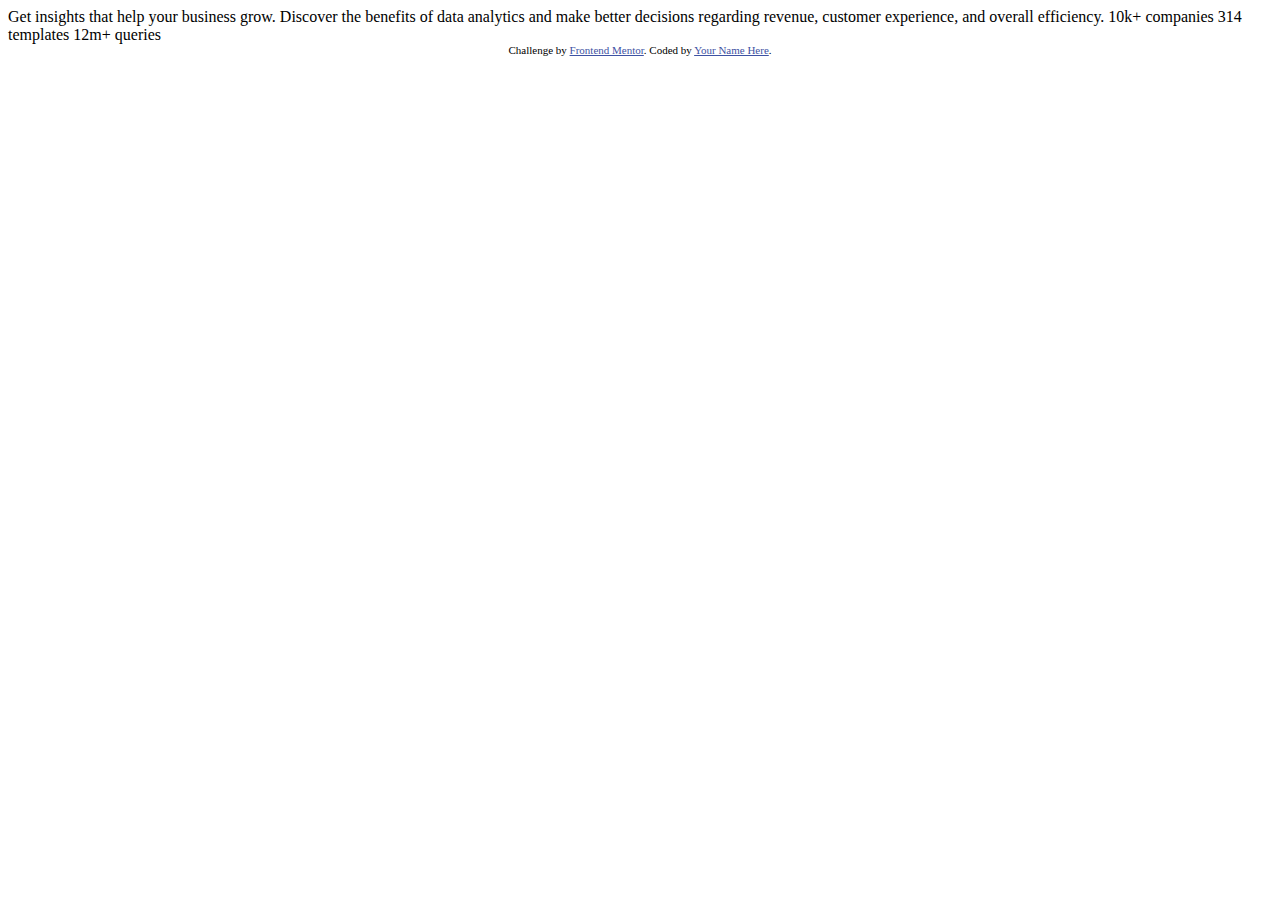
==== stats-preview-card-component-main/index.html @ 5fe0b9ca "Initial" ====
<!DOCTYPE html>
<html lang="en">
<head>
  <meta charset="UTF-8">
  <meta name="viewport" content="width=device-width, initial-scale=1.0"> <!-- displays site properly based on user's device -->

  <link rel="icon" type="image/png" sizes="32x32" href="./images/favicon-32x32.png">
  
  <title>Frontend Mentor | Stats preview card component</title>

  <!-- Feel free to remove these styles or customise in your own stylesheet 👍 -->
  <style>
    .attribution { font-size: 11px; text-align: center; }
    .attribution a { color: hsl(228, 45%, 44%); }
  </style>
</head>
<body>

  Get insights that help your business grow.

  Discover the benefits of data analytics and make better decisions regarding revenue, customer 
  experience, and overall efficiency.

  10k+ companies
  314 templates
  12m+ queries

  <div class="attribution">
    Challenge by <a href="https://www.frontendmentor.io?ref=challenge" target="_blank">Frontend Mentor</a>. 
    Coded by <a href="#">Your Name Here</a>.
  </div>
</body>
</html>
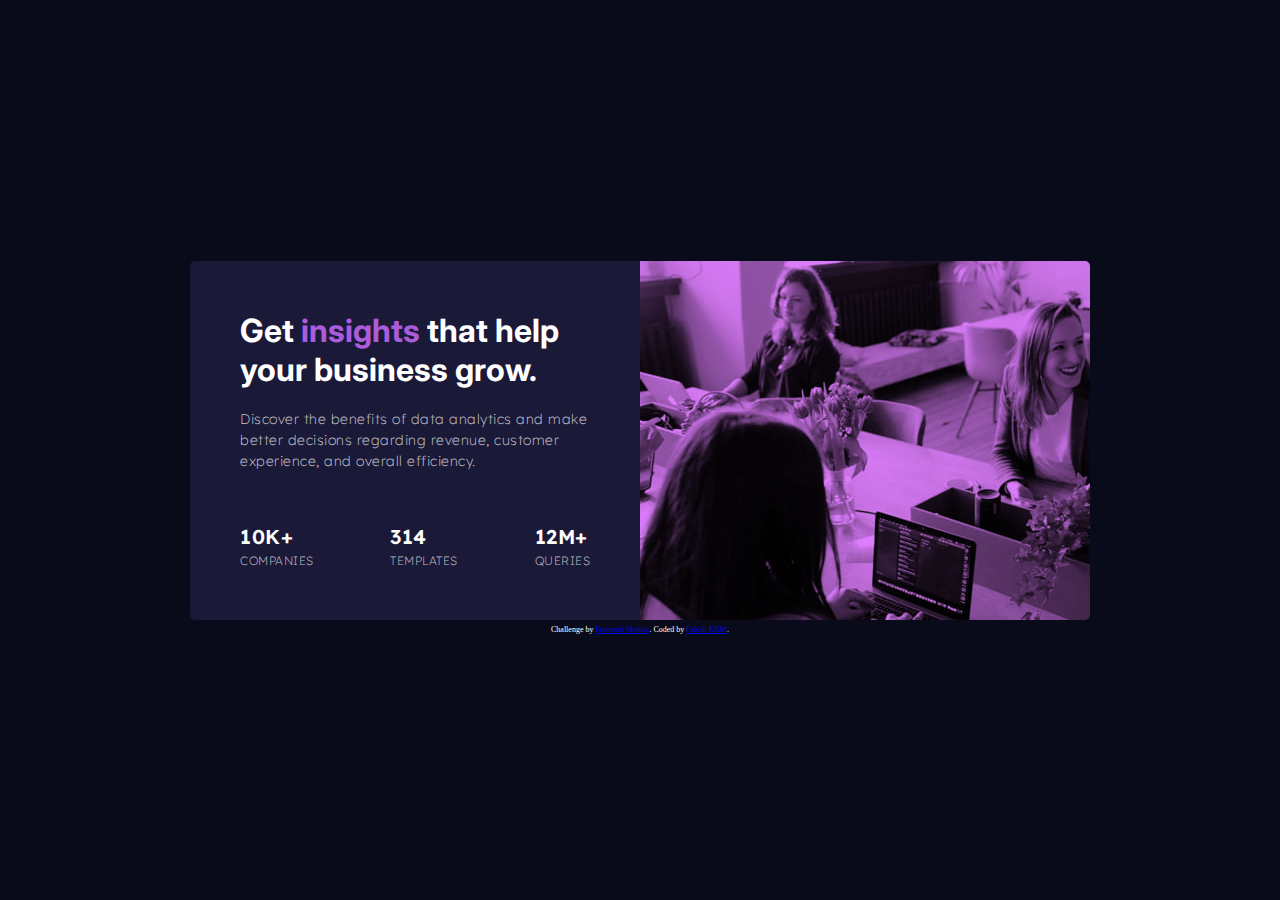
==== commit c940452d: "Initial" ====
--- a/stats-preview-card-component-main/index.html
+++ b/stats-preview-card-component-main/index.html
@@ -1,33 +1,52 @@
 <!DOCTYPE html>
 <html lang="en">
-<head>
-  <meta charset="UTF-8">
-  <meta name="viewport" content="width=device-width, initial-scale=1.0"> <!-- displays site properly based on user's device -->
+  <head>
+    <meta charset="UTF-8" />
+    <meta name="viewport" content="width=device-width, initial-scale=1.0" />
+    <!-- displays site properly based on user's device -->
 
-  <link rel="icon" type="image/png" sizes="32x32" href="./images/favicon-32x32.png">
-  
-  <title>Frontend Mentor | Stats preview card component</title>
+    <link
+      rel="icon"
+      type="image/png"
+      sizes="32x32"
+      href="./images/favicon-32x32.png"
+    />
 
-  <!-- Feel free to remove these styles or customise in your own stylesheet 👍 -->
-  <style>
-    .attribution { font-size: 11px; text-align: center; }
-    .attribution a { color: hsl(228, 45%, 44%); }
-  </style>
-</head>
-<body>
+    <title>Frontend Mentor | Stats preview card component</title>
 
-  Get insights that help your business grow.
+    <link rel="stylesheet" href="style.css" />
+  </head>
+  <body>
+    <div class="container">
+      <div class="box">
+        <h1>Get <span>insights</span> that help your business grow.</h1>
+        <p class="dec">
+          Discover the benefits of data analytics and make better decisions
+          regarding revenue, customer experience, and overall efficiency.
+        </p>
 
-  Discover the benefits of data analytics and make better decisions regarding revenue, customer 
-  experience, and overall efficiency.
+        <div class="items">
+          <div class="item">
+            <p><span> 10k+ </span></p>
+            <p>companies</p>
+          </div>
+          <div class="item">
+            <p><span> 314 </span></p>
+            <p>templates</p>
+          </div>
+          <div class="item">
+            <p><span> 12m+ </span></p>
+            <p>queries</p>
+          </div>
+        </div>
+      </div>
 
-  10k+ companies
-  314 templates
-  12m+ queries
+      <div class="image"></div>
+    </div>
 
-  <div class="attribution">
+    <div class="attribution">
     Challenge by <a href="https://www.frontendmentor.io?ref=challenge" target="_blank">Frontend Mentor</a>. 
-    Coded by <a href="#">Your Name Here</a>.
+    Coded by <a href="https://www.linkedin.com/in/krmfahith/">Fahith KRM</a>.
   </div>
-</body>
-</html>+  </body>
+</html>
--- a/stats-preview-card-component-main/style.css
+++ b/stats-preview-card-component-main/style.css
@@ -0,0 +1,148 @@
+@import url('https://fonts.googleapis.com/css2?family=Inter:wght@100..900&display=swap');
+@import url('https://fonts.googleapis.com/css2?family=Lexend+Deca:wght@100..900&display=swap');
+
+:root {
+    --Very-dark-blue: hsl(233, 47%, 7%);
+    --Dark-desaturated-blue: hsl(244, 38%, 16%);
+    --Soft-violet: hsl(277, 64%, 61%);
+
+    --White: hsl(0, 0%, 100%);
+    --Slightly-transparent-white1: hsla(0, 0%, 100%, 0.75);
+    --Slightly-transparent-white2: hsla(0, 0%, 100%, 0.6);
+}
+
+*{
+    margin: 0;
+    padding: 0;
+    box-sizing: border-box;
+}
+
+body{
+    background-color: var(--Very-dark-blue);
+    display: grid;
+    place-content: center;
+    height: 100vh;
+}
+
+h1{
+    font-weight: 700;
+    color: var(--White);
+    font-family: 'Inter';
+}
+
+
+p{
+    font-family: 'Lexend Deca';
+    color: var(--Slightly-transparent-white1);
+    font-weight: 200;
+    font-size: 14px;
+    line-height: 1.5;
+    letter-spacing: 0.5px;
+}
+
+.container{
+    display: flex;
+    max-width: 900px;
+    height: auto ;
+}
+
+.box{
+    background-color: var(--Dark-desaturated-blue);
+    padding: 50px;
+    border-radius: 5px 0 0 5px;
+    max-width: 450px;
+}
+
+h1 span{
+    color: var(--Soft-violet);
+}
+
+.dec {
+    margin-top: 20px;
+}
+
+.items{
+    display: flex;
+    justify-content: space-between;
+    margin-top: 50px;
+}
+
+.item{
+    display: flex;
+    flex-direction: column;
+}
+
+.item p{
+    text-transform: uppercase;
+    font-size: 12px;
+}
+
+.item p span{
+    color: var(--White);
+    font-weight: 600;
+    font-size: 20px;
+}
+
+.image{
+    width: 900px;
+    height: auto;
+    border-radius: 0 5px 5px 0;
+    filter: grayscale(60%) brightness(0.5) sepia(1) hue-rotate(240deg) saturate(3);
+    background: url('./images/image-header-desktop.jpg') no-repeat;
+    background-size: fit-content;
+}
+
+.attribution{
+    font-size: 8px;
+    text-align: center;
+    color: var(--White);
+    margin: 5px;
+}
+
+@media (max-width : 910px) {
+    .container{
+        max-width: 300px;
+        display: flex;
+        flex-direction: column-reverse;
+        align-items: center;
+        justify-content: center;
+    }
+
+    h1{
+        font-size: 26px;
+    }
+    
+    h1, p{
+        text-align: center;
+    }
+    
+    .box{
+        padding: 20px;
+        border-radius: 0 0 5px 5px;
+        max-width: 300px;
+    }
+    
+    .items{
+        display: flex;
+        flex-direction: column;
+        align-items: center;
+        justify-content: center;
+    }
+    
+    .item{
+        display: flex;
+        flex-direction: column;
+        align-items: center;
+        margin-bottom: 20px;
+    }
+    
+    .image{
+        width: 300px;
+        height: 450px;
+        border-top-left-radius: 5px;
+        border-top-right-radius: 5px;
+        filter: grayscale(60%) brightness(0.5) sepia(1) hue-rotate(240deg) saturate(3);
+        background: url('./images/image-header-mobile.jpg') no-repeat;
+        background-size: fit-content;
+    }
+}